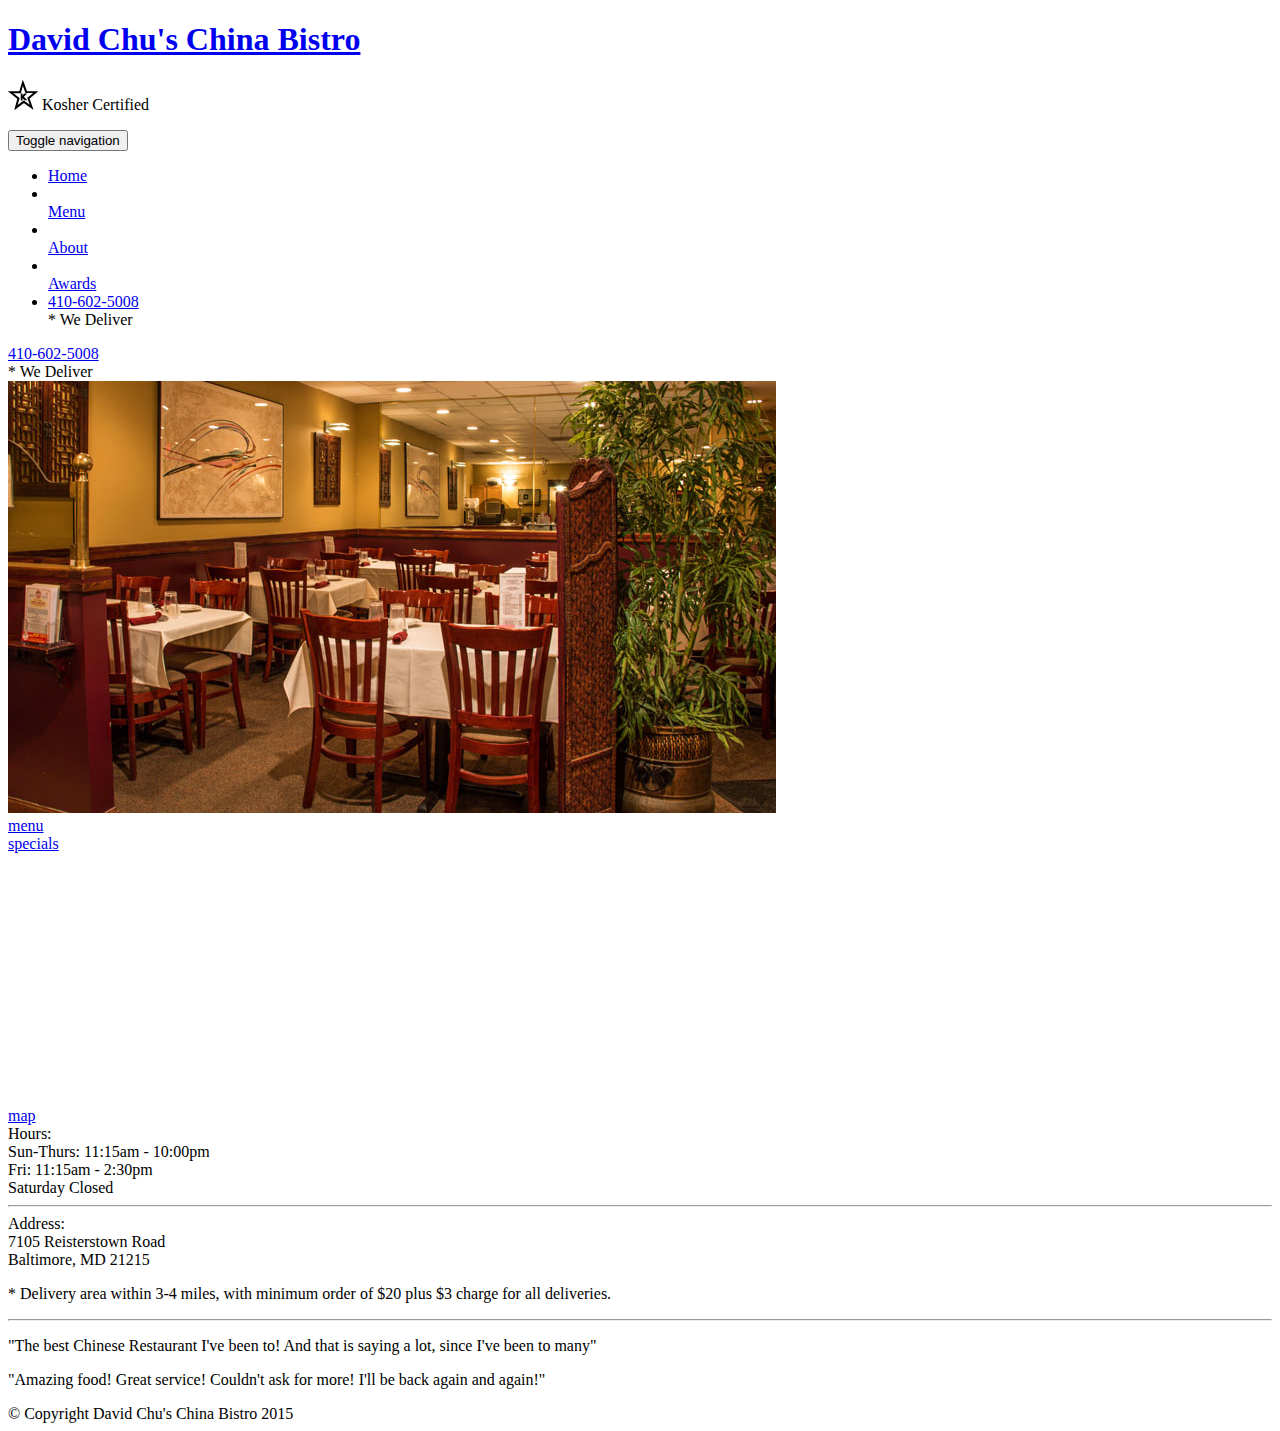
==== index.html @ 8e087daf "Add files via upload" ====
<!doctype html>
<html lang="en">
  <head>
    <meta charset="utf-8">
    <meta http-equiv="X-UA-Compatible" content="IE=edge">
    <meta name="viewport" content="width=device-width, initial-scale=1">
    <title>David Chu's China Bistro</title>
    <link rel="stylesheet" href="css/bootstrap.min.css">
    <link rel="stylesheet" href="css/styles.css">
    <link href='https://fonts.googleapis.com/css?family=Oxygen:400,300,700' rel='stylesheet' type='text/css'>
    <link href='https://fonts.googleapis.com/css?family=Lora' rel='stylesheet' type='text/css'>
  </head>
<body>

    <header>
        
        <nav id="header-nav" class="navbar navbar-default">
            <div class="container">
                
                <div class="navbar-header">
                    <a href="index.html" class="pull-left visible-md visible-lg">
                        <div id="logo-img" alt="Logo image">
                        </div>
                    </a>
                    
                    <div class="navbar-brand">
                    <a href="index.html"><h1>David Chu's China Bistro</h1></a>
                    <p>
                        <img src="star-k-logo.png" alt="Kosher Certification">
                        <span>Kosher Certified</span>
                    </p>
                    </div>
                    
                    <button type="button" class="navbar-toggle collapsed" data-toggle="collapse" data-target="#collapsable-nav" area-expanded="false">
                    <span class="sr-only">Toggle navigation</span>
                    <span class="icon-bar"></span>
                    <span class="icon-bar"></span>
                    <span class="icon-bar"></span>
                    </button>
                    
                </div>
                
                <div id="collapsable-nav" class="collapse navbar-collapse">
                    <ul id="nav-list" class="nav navbar-nav navbar-right">
                      <li class="visible-xs active">
                         <a href="index.html"><span class="glyphicon glyphicon-home"></span> Home</a>
                      </li>
                      <li>
                        <a href="menu-categories.html">
                        <span class="glyphicon glyphicon-cutlery"></span><br class="hidden-xs"> Menu</a>
                     </li>
                     <li>
                        <a href="#">
                        <span class="glyphicon glyphicon-info-sign"></span><br class="hidden-xs"> About</a>
                     </li>
                     <li>
                        <a href="#">
                        <span class="glyphicon glyphicon-certificate"></span><br class="hidden-xs"> Awards</a>
                     </li>
                     <li id="phone" class="hidden-xs">
                        <a href="tel:410-602-5008"><span>410-602-5008</span></a><div>* We Deliver</div>
                      </li>
                    </ul><!-- #nav-list -->
                </div><!-- .collapse .navbar-collapse -->
            </div><!-- .container -->
        </nav><!-- #header-nav -->
    </header>
  
    <div id="call-btn" class="visible-xs">
      <a class="btn" href="tel:410-602-5008">
        <span class="glyphicon glyphicon-earphone"></span>
        410-602-5008
      </a>
    </div>
    <div id="xs-deliver" class="text-center visible-xs">* We Deliver</div>

  <div id="main-content" class="container">
    <div class="jumbotron">
      <img src="jumbotron_768.jpg" alt="Picture of restaurant" class="img-responsive visible-xs">
    </div>
    
    <div id="home-tiles" class="row">
        <div class="col-md-4 col-sm-6 col-xs-12">
          <a href="menu-categories.html"><div id="menu-tile"><span>menu</span></div></a>
        </div>
        <div class="col-md-4 col-sm-6 col-xs-12">
          <a href="single-category.html"><div id="specials-tile"><span>specials</span></div></a>
        </div>
        <div class="col-md-4 col-sm-12 col-xs-12">
          <a href="https://www.google.co.jp/maps/place/David+Chu's+China+Bistro/@39.3635606,-76.7138402,17z/data=!3m1!4b1!4m5!3m4!1s0x89c81a14e7817803:0xab20a0e99daa17ea!8m2!3d39.3635606!4d-76.7116515?hl=en" target="_blank">
            <div id="map-tile">
              <iframe src="https://www.google.com/maps/embed?pb=!1m18!1m12!1m3!1d3084.6765581218215!2d-76.71384018484314!3d39.36356057950151!2m3!1f0!2f0!3f0!3m2!1i1024!2i768!4f13.1!3m3!1m2!1s0x89c81a14e7817803%3A0xab20a0e99daa17ea!2sDavid+Chu&#39;s+China+Bistro!5e0!3m2!1sen!2sjp!4v1493692906165" width="100%" height="250" frameborder="0" style="border:0" allowfullscreen></iframe>
              <span>map</span>
            </div>
          </a>
        </div>
    </div><!-- End of #home-tiles -->
  </div><!-- End of #main-content -->
  
  <footer class="panel-footer">
    <div class="container">
      <div class="row">
        <section id="hours" class="col-sm-4">
          <span>Hours:</span><br>
          Sun-Thurs: 11:15am - 10:00pm<br>
          Fri: 11:15am - 2:30pm<br>
          Saturday Closed
          <hr class="visible-xs">
        </section>
        <section id="address" class="col-sm-4">
          <span>Address:</span><br>
          7105 Reisterstown Road<br>
          Baltimore, MD 21215
          <p>* Delivery area within 3-4 miles, with minimum order of $20 plus $3 charge for all deliveries.</p>
          <hr class="visible-xs">
        </section>
        <section id="testimonials" class="col-sm-4">
          <p>"The best Chinese Restaurant I've been to! And that is saying a lot, since I've been to many"</p>
          <p>"Amazing food! Great service! Couldn't ask for more! I'll be back again and again!"</p>
        </section>
      </div>
      <div class="text-center">&copy; Copyright David Chu's China Bistro 2015</div>
    </div>
  </footer>
  
  <!-- jQuery (Bootstrap JS plugins depend on it) -->
  <script src="js/jquery-2.1.4.min.js"></script>
  <script src="js/bootstrap.min.js"></script>
  <script src="js/script.js"></script>
</body>
</html>
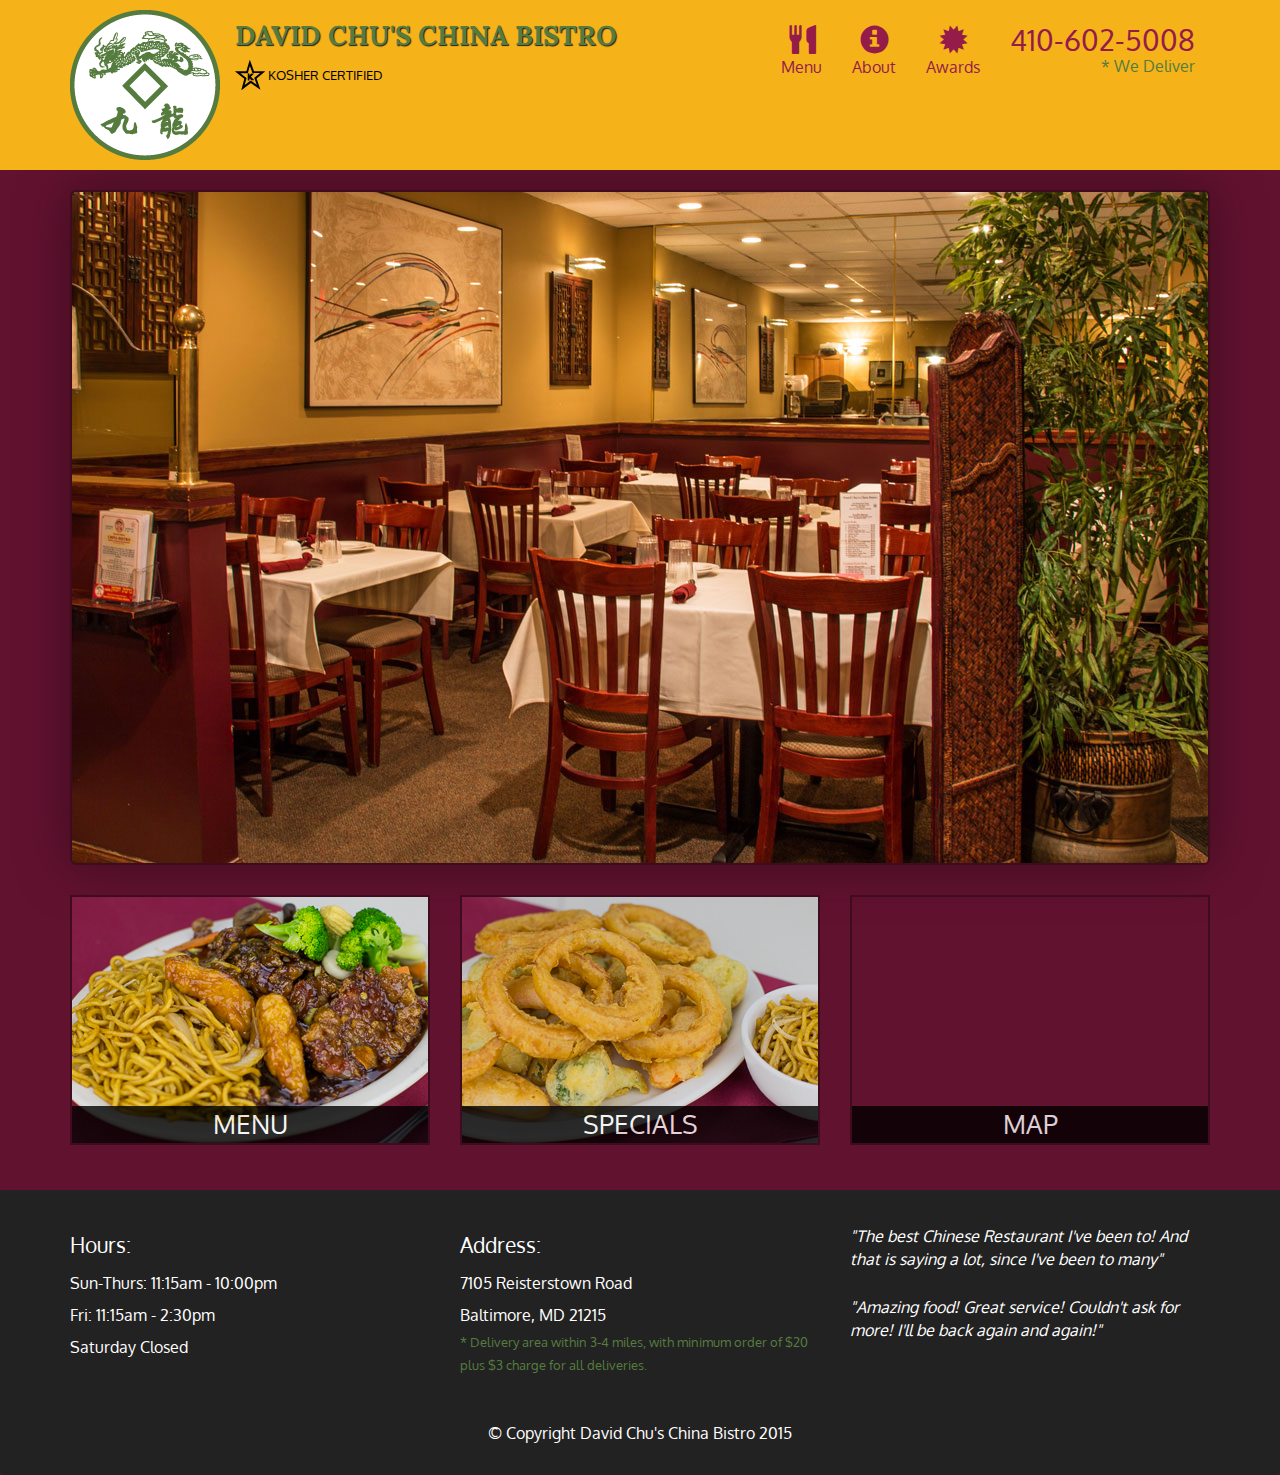
==== commit 5a78c8e7: "I hope this works" ====
--- a/index.html
+++ b/index.html
@@ -1,131 +1,131 @@
-<!doctype html>
-<html lang="en">
-  <head>
-    <meta charset="utf-8">
-    <meta http-equiv="X-UA-Compatible" content="IE=edge">
-    <meta name="viewport" content="width=device-width, initial-scale=1">
-    <title>David Chu's China Bistro</title>
-    <link rel="stylesheet" href="css/bootstrap.min.css">
-    <link rel="stylesheet" href="css/styles.css">
-    <link href='https://fonts.googleapis.com/css?family=Oxygen:400,300,700' rel='stylesheet' type='text/css'>
-    <link href='https://fonts.googleapis.com/css?family=Lora' rel='stylesheet' type='text/css'>
-  </head>
-<body>
-
-    <header>
-        
-        <nav id="header-nav" class="navbar navbar-default">
-            <div class="container">
-                
-                <div class="navbar-header">
-                    <a href="index.html" class="pull-left visible-md visible-lg">
-                        <div id="logo-img" alt="Logo image">
-                        </div>
-                    </a>
-                    
-                    <div class="navbar-brand">
-                    <a href="index.html"><h1>David Chu's China Bistro</h1></a>
-                    <p>
-                        <img src="star-k-logo.png" alt="Kosher Certification">
-                        <span>Kosher Certified</span>
-                    </p>
-                    </div>
-                    
-                    <button type="button" class="navbar-toggle collapsed" data-toggle="collapse" data-target="#collapsable-nav" area-expanded="false">
-                    <span class="sr-only">Toggle navigation</span>
-                    <span class="icon-bar"></span>
-                    <span class="icon-bar"></span>
-                    <span class="icon-bar"></span>
-                    </button>
-                    
-                </div>
-                
-                <div id="collapsable-nav" class="collapse navbar-collapse">
-                    <ul id="nav-list" class="nav navbar-nav navbar-right">
-                      <li class="visible-xs active">
-                         <a href="index.html"><span class="glyphicon glyphicon-home"></span> Home</a>
-                      </li>
-                      <li>
-                        <a href="menu-categories.html">
-                        <span class="glyphicon glyphicon-cutlery"></span><br class="hidden-xs"> Menu</a>
-                     </li>
-                     <li>
-                        <a href="#">
-                        <span class="glyphicon glyphicon-info-sign"></span><br class="hidden-xs"> About</a>
-                     </li>
-                     <li>
-                        <a href="#">
-                        <span class="glyphicon glyphicon-certificate"></span><br class="hidden-xs"> Awards</a>
-                     </li>
-                     <li id="phone" class="hidden-xs">
-                        <a href="tel:410-602-5008"><span>410-602-5008</span></a><div>* We Deliver</div>
-                      </li>
-                    </ul><!-- #nav-list -->
-                </div><!-- .collapse .navbar-collapse -->
-            </div><!-- .container -->
-        </nav><!-- #header-nav -->
-    </header>
-  
-    <div id="call-btn" class="visible-xs">
-      <a class="btn" href="tel:410-602-5008">
-        <span class="glyphicon glyphicon-earphone"></span>
-        410-602-5008
-      </a>
-    </div>
-    <div id="xs-deliver" class="text-center visible-xs">* We Deliver</div>
-
-  <div id="main-content" class="container">
-    <div class="jumbotron">
-      <img src="jumbotron_768.jpg" alt="Picture of restaurant" class="img-responsive visible-xs">
-    </div>
-    
-    <div id="home-tiles" class="row">
-        <div class="col-md-4 col-sm-6 col-xs-12">
-          <a href="menu-categories.html"><div id="menu-tile"><span>menu</span></div></a>
-        </div>
-        <div class="col-md-4 col-sm-6 col-xs-12">
-          <a href="single-category.html"><div id="specials-tile"><span>specials</span></div></a>
-        </div>
-        <div class="col-md-4 col-sm-12 col-xs-12">
-          <a href="https://www.google.co.jp/maps/place/David+Chu's+China+Bistro/@39.3635606,-76.7138402,17z/data=!3m1!4b1!4m5!3m4!1s0x89c81a14e7817803:0xab20a0e99daa17ea!8m2!3d39.3635606!4d-76.7116515?hl=en" target="_blank">
-            <div id="map-tile">
-              <iframe src="https://www.google.com/maps/embed?pb=!1m18!1m12!1m3!1d3084.6765581218215!2d-76.71384018484314!3d39.36356057950151!2m3!1f0!2f0!3f0!3m2!1i1024!2i768!4f13.1!3m3!1m2!1s0x89c81a14e7817803%3A0xab20a0e99daa17ea!2sDavid+Chu&#39;s+China+Bistro!5e0!3m2!1sen!2sjp!4v1493692906165" width="100%" height="250" frameborder="0" style="border:0" allowfullscreen></iframe>
-              <span>map</span>
-            </div>
-          </a>
-        </div>
-    </div><!-- End of #home-tiles -->
-  </div><!-- End of #main-content -->
-  
-  <footer class="panel-footer">
-    <div class="container">
-      <div class="row">
-        <section id="hours" class="col-sm-4">
-          <span>Hours:</span><br>
-          Sun-Thurs: 11:15am - 10:00pm<br>
-          Fri: 11:15am - 2:30pm<br>
-          Saturday Closed
-          <hr class="visible-xs">
-        </section>
-        <section id="address" class="col-sm-4">
-          <span>Address:</span><br>
-          7105 Reisterstown Road<br>
-          Baltimore, MD 21215
-          <p>* Delivery area within 3-4 miles, with minimum order of $20 plus $3 charge for all deliveries.</p>
-          <hr class="visible-xs">
-        </section>
-        <section id="testimonials" class="col-sm-4">
-          <p>"The best Chinese Restaurant I've been to! And that is saying a lot, since I've been to many"</p>
-          <p>"Amazing food! Great service! Couldn't ask for more! I'll be back again and again!"</p>
-        </section>
-      </div>
-      <div class="text-center">&copy; Copyright David Chu's China Bistro 2015</div>
-    </div>
-  </footer>
-  
-  <!-- jQuery (Bootstrap JS plugins depend on it) -->
-  <script src="js/jquery-2.1.4.min.js"></script>
-  <script src="js/bootstrap.min.js"></script>
-  <script src="js/script.js"></script>
-</body>
-</html>
+<!doctype html>
+<html lang="en">
+  <head>
+    <meta charset="utf-8">
+    <meta http-equiv="X-UA-Compatible" content="IE=edge">
+    <meta name="viewport" content="width=device-width, initial-scale=1">
+    <title>David Chu's China Bistro</title>
+    <link rel="stylesheet" href="css/bootstrap.min.css">
+    <link rel="stylesheet" href="css/styles.css">
+    <link href='https://fonts.googleapis.com/css?family=Oxygen:400,300,700' rel='stylesheet' type='text/css'>
+    <link href='https://fonts.googleapis.com/css?family=Lora' rel='stylesheet' type='text/css'>
+  </head>
+<body>
+
+    <header>
+        
+        <nav id="header-nav" class="navbar navbar-default">
+            <div class="container">
+                
+                <div class="navbar-header">
+                    <a href="index.html" class="pull-left visible-md visible-lg">
+                        <div id="logo-img" alt="Logo image">
+                        </div>
+                    </a>
+                    
+                    <div class="navbar-brand">
+                    <a href="index.html"><h1>David Chu's China Bistro</h1></a>
+                    <p>
+                        <img src="star-k-logo.png" alt="Kosher Certification">
+                        <span>Kosher Certified</span>
+                    </p>
+                    </div>
+                    
+                    <button type="button" class="navbar-toggle collapsed" data-toggle="collapse" data-target="#collapsable-nav" area-expanded="false">
+                    <span class="sr-only">Toggle navigation</span>
+                    <span class="icon-bar"></span>
+                    <span class="icon-bar"></span>
+                    <span class="icon-bar"></span>
+                    </button>
+                    
+                </div>
+                
+                <div id="collapsable-nav" class="collapse navbar-collapse">
+                    <ul id="nav-list" class="nav navbar-nav navbar-right">
+                      <li class="visible-xs active">
+                         <a href="index.html"><span class="glyphicon glyphicon-home"></span> Home</a>
+                      </li>
+                      <li>
+                        <a href="menu-categories.html">
+                        <span class="glyphicon glyphicon-cutlery"></span><br class="hidden-xs"> Menu</a>
+                     </li>
+                     <li>
+                        <a href="#">
+                        <span class="glyphicon glyphicon-info-sign"></span><br class="hidden-xs"> About</a>
+                     </li>
+                     <li>
+                        <a href="#">
+                        <span class="glyphicon glyphicon-certificate"></span><br class="hidden-xs"> Awards</a>
+                     </li>
+                     <li id="phone" class="hidden-xs">
+                        <a href="tel:410-602-5008"><span>410-602-5008</span></a><div>* We Deliver</div>
+                      </li>
+                    </ul><!-- #nav-list -->
+                </div><!-- .collapse .navbar-collapse -->
+            </div><!-- .container -->
+        </nav><!-- #header-nav -->
+    </header>
+  
+    <div id="call-btn" class="visible-xs">
+      <a class="btn" href="tel:410-602-5008">
+        <span class="glyphicon glyphicon-earphone"></span>
+        410-602-5008
+      </a>
+    </div>
+    <div id="xs-deliver" class="text-center visible-xs">* We Deliver</div>
+
+  <div id="main-content" class="container">
+    <div class="jumbotron">
+      <img src="jumbotron_768.jpg" alt="Picture of restaurant" class="img-responsive visible-xs">
+    </div>
+    
+    <div id="home-tiles" class="row">
+        <div class="col-md-4 col-sm-6 col-xs-12">
+          <a href="menu-categories.html"><div id="menu-tile"><span>menu</span></div></a>
+        </div>
+        <div class="col-md-4 col-sm-6 col-xs-12">
+          <a href="single-category.html"><div id="specials-tile"><span>specials</span></div></a>
+        </div>
+        <div class="col-md-4 col-sm-12 col-xs-12">
+          <a href="https://www.google.co.jp/maps/place/David+Chu's+China+Bistro/@39.3635606,-76.7138402,17z/data=!3m1!4b1!4m5!3m4!1s0x89c81a14e7817803:0xab20a0e99daa17ea!8m2!3d39.3635606!4d-76.7116515?hl=en" target="_blank">
+            <div id="map-tile">
+              <iframe src="https://www.google.com/maps/embed?pb=!1m18!1m12!1m3!1d3084.6765581218215!2d-76.71384018484314!3d39.36356057950151!2m3!1f0!2f0!3f0!3m2!1i1024!2i768!4f13.1!3m3!1m2!1s0x89c81a14e7817803%3A0xab20a0e99daa17ea!2sDavid+Chu&#39;s+China+Bistro!5e0!3m2!1sen!2sjp!4v1493692906165" width="100%" height="250" frameborder="0" style="border:0" allowfullscreen></iframe>
+              <span>map</span>
+            </div>
+          </a>
+        </div>
+    </div><!-- End of #home-tiles -->
+  </div><!-- End of #main-content -->
+  
+  <footer class="panel-footer">
+    <div class="container">
+      <div class="row">
+        <section id="hours" class="col-sm-4">
+          <span>Hours:</span><br>
+          Sun-Thurs: 11:15am - 10:00pm<br>
+          Fri: 11:15am - 2:30pm<br>
+          Saturday Closed
+          <hr class="visible-xs">
+        </section>
+        <section id="address" class="col-sm-4">
+          <span>Address:</span><br>
+          7105 Reisterstown Road<br>
+          Baltimore, MD 21215
+          <p>* Delivery area within 3-4 miles, with minimum order of $20 plus $3 charge for all deliveries.</p>
+          <hr class="visible-xs">
+        </section>
+        <section id="testimonials" class="col-sm-4">
+          <p>"The best Chinese Restaurant I've been to! And that is saying a lot, since I've been to many"</p>
+          <p>"Amazing food! Great service! Couldn't ask for more! I'll be back again and again!"</p>
+        </section>
+      </div>
+      <div class="text-center">&copy; Copyright David Chu's China Bistro 2015</div>
+    </div>
+  </footer>
+  
+  <!-- jQuery (Bootstrap JS plugins depend on it) -->
+  <script src="js/jquery-2.1.4.min.js"></script>
+  <script src="js/bootstrap.min.js"></script>
+  <script src="js/script.js"></script>
+</body>
+</html>
--- a/css/styles.css
+++ b/css/styles.css
@@ -0,0 +1,386 @@
+body {
+  font-size: 16px;
+  color: #fff;
+  background-color: #61122f;
+  font-family: 'Oxygen', sans-serif;
+}
+
+/*HEADER*/
+#header-nav {
+    background-color: #f6b319;
+    border-radius: 0;
+    border: 0;
+}
+
+#logo-img {
+    background: url('../restaurant-logo_large.png') no-repeat;
+    width: 150px;
+    height: 150px;
+    margin: 10px 15px 10px 0;
+}
+
+.navbar-brand {
+    padding-top: 25px;
+}
+
+.navbar-brand h1 { /* Restaurant name */
+    font-family: 'Lora', serif;
+    color: #557c3e;
+    font-size: 1.5em;
+    text-transform: uppercase;
+    font-weight: bold;
+    text-shadow: 1px 1px 1px #222;
+    margin-top: 0;
+    margin-bottom: 0;
+    line-height: .75;
+    }
+
+.navbar-brand a:hover, navbar-brand a:focus {
+    text-decoration: none;    
+}
+
+.navbar-brand p {/*Kosher cert*/
+    color: #000;
+    text-transform: uppercase;
+    font-size: .7em;
+    margin-top: 15px;
+}
+
+.navbar-brand p span { /* Star-K */
+    vertical-align: middle;
+}
+
+#nav-list {
+  margin-top: 10px;
+}
+
+#nav-list a {
+  color: #951C49;
+  text-align: center;
+}
+
+#nav-list a:hover {
+  background: #E7E7E7;
+}
+
+#nav-list a span {
+  font-size: 1.8em;
+}
+
+#phone {
+  margin-top: 5px;
+}
+
+#phone a { /* Phone number */
+  text-align: right;
+  padding-bottom: 0;
+}
+
+#phone div { /* We Deliver */
+  color: #557c3e;
+  text-align: right;
+  padding-right: 15px;
+}
+
+.navbar-header button.navbar-toggle, .navbar-header .icon-bar {
+  border: 1px solid #61122f;
+}
+.navbar-header button.navbar-toggle {
+  clear: both;
+  margin-top: -30px;
+}
+/* END HEADER */
+
+/* FOOTER */
+.panel-footer {
+  margin-top: 30px;
+  padding-top: 35px;
+  padding-bottom: 30px;
+  background-color: #222;
+  border-top: 0;
+}
+
+.panel-footer div.row {
+  margin-bottom: 35px;
+}
+#hours, #address {
+  line-height: 2;
+}
+#hours > span, #address > span {
+  font-size: 1.3em;
+}
+#address p {
+  color: #557c3e;
+  font-size: .8em;
+  line-height: 1.8;
+}
+#testimonials {
+  font-style: italic;
+}
+#testimonials p:nth-child(2) {
+  margin-top: 25px;
+}
+/* END FOOTER */
+/* Home Page */
+.container .jumbotron {
+    box-shadow: 0 0 50px #3F0C1F;
+    border: 2px solid #3F0C1F;
+}
+
+#menu-tile, #specials-tile, #map-tile {
+  height: 250px;
+  width: 100%;
+  margin-bottom: 15px;
+  position: relative;
+  border: 2px solid #3F0C1F;
+  overflow: hidden;
+}
+
+#menu-tile:hover, #specials-tile:hover, #map-tile:hover {
+  box-shadow: 0 1px 5px 1px #cccccc;
+}
+
+#menu-tile {
+  background: url('../menu-tile.jpg') no-repeat;
+  background-position: center;
+}
+
+#specials-tile {
+  background: url('../specials-tile.jpg') no-repeat;
+  background-position: center;
+}
+
+#menu-tile span, #specials-tile span, #map-tile span {
+  position: absolute;
+  bottom: 0;
+  right: 0;
+  width: 100%;
+  text-align: center;
+  font-size: 1.6em;
+  text-transform: uppercase;
+  background-color: #000;
+  color: #fff;
+  opacity: .8;
+}
+/* End Home Page */
+
+/* Menu Categories page */
+.category-tile {
+  position: relative;
+  border: 2px solid #3F0C1F;
+  overflow: hidden;
+  width: 200px;
+  height: 200px;
+  margin: 0 auto 15px;
+}
+.category-tile span {
+  position: absolute;
+  bottom: 0;
+  right: 0;
+  width: 100%;
+  text-align: center;
+  font-size: 1.2em;
+  text-transform: uppercase;
+  background-color: #000;
+  color: #fff;
+  opacity: .8;
+}
+.category-tile:hover {
+  box-shadow: 0 1px 5px 1px #cccccc;
+}
+#menu-categories-title + div {
+  margin-bottom: 50px;
+}
+/* End Menu Categories page */
+
+/* SINGLE CATEGORY PAGE */
+.menu-item-tile {
+  margin-bottom: 25px;
+}
+.menu-item-tile hr {
+  width: 80%;
+}
+.menu-item-tile .menu-item-price {
+  font-size: 1.1em;
+  text-align: right;
+  margin-top: -15px;
+  margin-right: -15px;
+}
+.menu-item-tile .menu-item-price span {
+  font-size: .6em;
+}
+.menu-item-photo {
+  position: relative;
+  border: 2px solid #3F0C1F;
+  overflow: hidden;
+  padding: 0;
+  margin-right: -15px;
+  margin-left: auto;
+  margin-bottom: 20px;
+  max-width: 250px;
+}
+.menu-item-photo div {
+  position: absolute;
+  bottom: 0;
+  right: 0;
+  width: 80px;
+  background-color: #557c3e;
+  text-align: center;
+}
+.menu-item-description {
+  padding-right: 30px;
+}
+h3.menu-item-title {
+  margin: 0 0 10px;
+}
+.menu-item-details {
+  font-size: .9em;
+  font-style: italic;
+}
+/* END SINGLE CATEGORY PAGE */
+
+/********** Large devices Only **********/
+@media (min-width: 1200px) {
+  .container .jumbotron {
+    background: url('../jumbotron_1200.jpg') no-repeat;
+    height: 675px;
+  }
+}
+
+/********** Medium devices Only **********/
+@media (min-width: 992px) and (max-width: 1199px) {
+  /* Header */
+  #logo-img {
+    background: url('../restaurant-logo_medium.png') no-repeat;
+    width: 100px;
+    height: 100px;
+    margin: 5px 5px 5px 0;
+  }
+  /* End header */
+
+  /* Home Page */
+  .container .jumbotron {
+    background: url('../jumbotron_992.jpg') no-repeat;
+    height: 558px;
+  }
+  /* End Home Page */
+  
+}
+
+/********** Small devices Only **********/
+@media (min-width: 768px) and (max-width: 991px) {
+  /* Home Page */
+  .container .jumbotron {
+    background: url('../jumbotron_768.jpg') no-repeat;
+    height: 432px;
+  }
+  /* End of Home Page */
+  
+}
+
+/********** Extra small devices Only **********/
+@media (max-width: 767px) {
+  /* Header */
+  .navbar-brand {
+    padding-top: 10px;
+    height: 80px;
+  }
+  .navbar-brand h1 { /* Restaurant name */
+    padding-top: 10px;
+    font-size: 5vw; /* 1vw = 1% of viewport width */
+  }
+  .navbar-brand p { /* Kosher cert */
+    font-size: .6em;
+    margin-top: 12px;
+  }
+  .navbar-brand p img { /* Star-K */
+    height: 20px;
+  }
+  #collapsable-nav a { /* Collapsed nav menu glyph */
+    font-size: 1.2em;
+  }
+  #collapsable-nav a span { /* - Glyphicon styling- */
+    font-size: 1em;
+    margin-right: 5px;
+  }
+  #call-btn > a {
+  font-size: 1.5em;
+  display: block;
+  margin: 0 20px;
+  padding: 10px;
+  border: 2px solid #fff;
+  background-color: #f6b319;
+  color: #951c49;
+  }
+  #xs-deliver {
+    margin-top: 5px;
+    font-size: .7em;
+    letter-spacing: .1em;
+    text-transform: uppercase;
+  }
+  /* End Header */
+  
+  /* Footer */
+  .panel-footer section {
+    margin-bottom: 30px;
+    text-align: center;
+  }
+  .panel-footer section:nth-child(3) {
+    margin-bottom: 0; /* margin already exists on the whole row */
+  }
+  .panel-footer section hr {
+    width: 50%;
+  }
+  /* End Footer */
+  
+  /* Home Page */
+  .container .jumbotron {
+    margin-top: 30px;
+    padding: 0;
+  }
+  
+  #menu-tile, #specials-tile {
+    width: 360px;
+    margin: 0 auto 15px;
+  }
+  
+  .menu-item-photo {
+    margin-right: auto;
+  }
+  
+  .menu-item-tile .menu-item-price {
+    text-align: center;
+  }
+  
+  .menu-item-description {
+    text-align: center;
+  }
+
+}
+
+/***** For Super Extra Small Devices Only :-) (e.g., iphone4 ) *****/
+@media (max-width: 479px) {
+  /* Header */
+  .navbar-brand h1 { /* Restairant Name */
+    padding-top: 5px;
+    font-size: 6vw;
+  }
+  /* End Header */
+  
+  /* Home Page */
+  #menu-tile, #specials-tile {
+    width: 280px;
+    margin: 0 auto 15px;
+  }
+  
+  .col-xxs-12 {
+    position: relative;
+    min-height: 1px;
+    padding-right: 15px;
+    padding-left: 15px;
+    float: left;
+    width: 100%;
+  }
+  
+}
+  